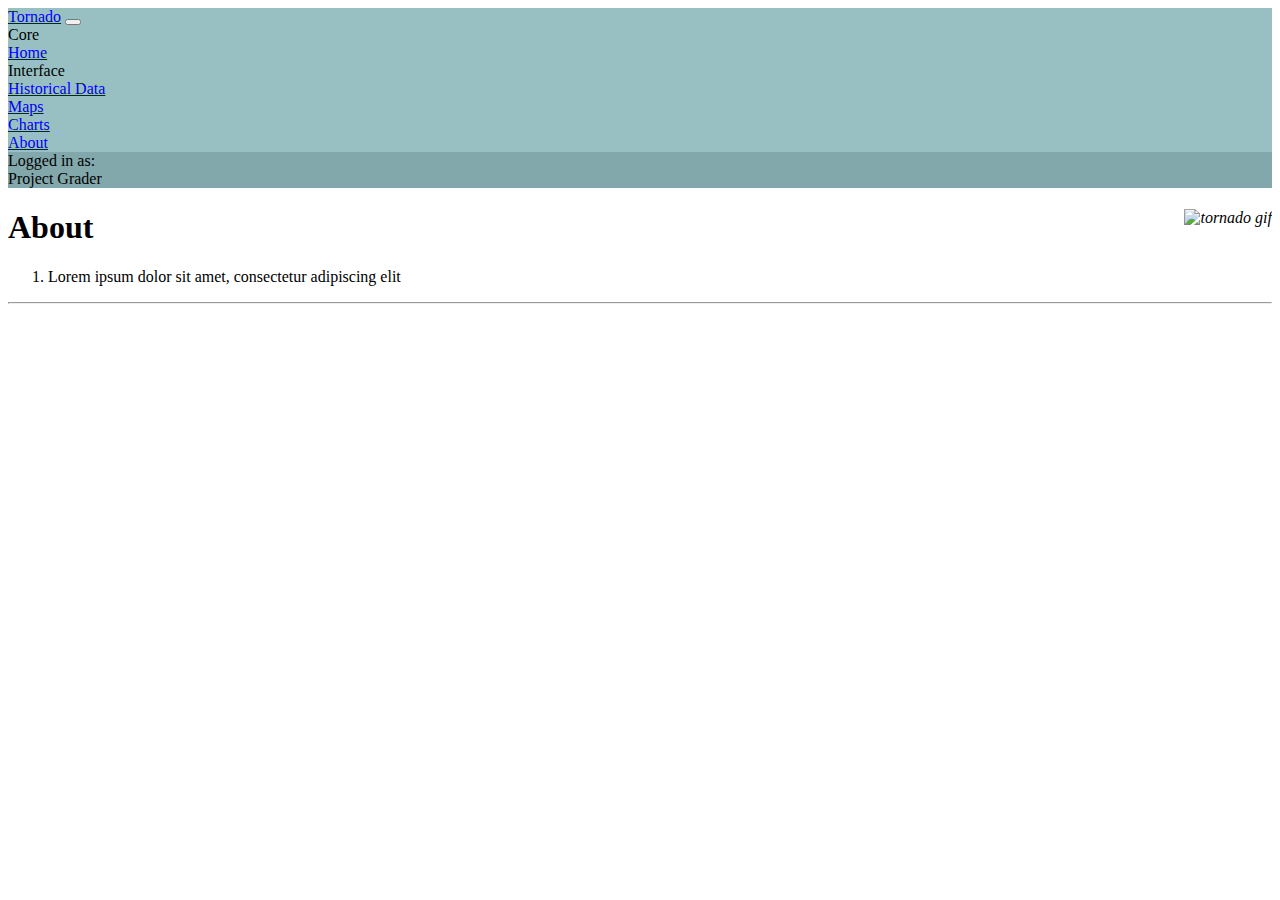
==== templates/about.html @ 5b3fc121 "webpage edit" ====
<!DOCTYPE html>
<html lang="en">
    <head>
        <meta charset="utf-8" />
        <meta http-equiv="X-UA-Compatible" content="IE=edge" />
        <meta name="viewport" content="width=device-width, initial-scale=1, shrink-to-fit=no" />
        <meta name="description" content="" />
        <meta name="author" content="" />
        <title>Tornado Predictions</title>
        <link href="static/css/styles.css" rel="stylesheet" />
        <script src="https://cdnjs.cloudflare.com/ajax/libs/font-awesome/5.15.3/js/all.min.js" crossorigin="anonymous"></script>
        <script src="https://cdn.plot.ly/plotly-latest.min.js"></script>
    </head>
    <body class="sb-nav-fixed">
        <nav class="sb-topnav navbar navbar-expand navbar-dark" style="background-color:#98c0c3">
            <!-- Navbar Brand-->
            <a class="navbar-brand ps-3" href="/">Tornado</a>
            <!-- Sidebar Toggle-->
            <button class="btn btn-link btn-sm order-1 order-lg-0 me-4 me-lg-0" id="sidebarToggle" href="#!"><i class="fas fa-bars"></i></button>
            
            <!-- Navbar-->
            
        </nav>
        <div id="layoutSidenav">
            <div id="layoutSidenav_nav">
                <nav class="sb-sidenav accordion sb-sidenav-dark" style="background-color:#98c0c3" id="sidenavAccordion">
                    <div class="sb-sidenav-menu">
                        <div class="nav">
                            <div class="sb-sidenav-menu-heading">Core</div>
                            <a class="nav-link" href="/">
                                <div class="sb-nav-link-icon"><i class="fas fa-tachometer-alt"></i></div>
                                Home
                            </a>
                            <div class="sb-sidenav-menu-heading">Interface</div>
                            
                            <a class="nav-link collapsed" href="#" data-bs-toggle="collapse" data-bs-target="#collapsePages" aria-expanded="false" aria-controls="collapsePages">
                                <div class="sb-nav-link-icon"><i class="fas fa-book-open"></i></div>
                                Historical Data
                                <div class="sb-sidenav-collapse-arrow"><i class="fas fa-angle-down"></i></div>
                            </a>
                            <div class="collapse" id="collapsePages" aria-labelledby="headingTwo" data-bs-parent="#sidenavAccordion">
                                <nav class="sb-sidenav-menu-nested nav accordion" id="sidenavAccordionPages">
                                    <a class="nav-link" href="/maps">Maps</a>
                                </nav>
                                <nav class="sb-sidenav-menu-nested nav accordion" id="sidenavAccordionPages">
                                    <a class="nav-link" href="/charts">Charts</a>
                                </nav>
                            </div>
                            <a class="nav-link" href="/about">
                                <div class="sb-nav-link-icon"><i class="fas fa-tachometer-alt"></i></div>
                                About
                            </a>
                        </div>
                    </div>
                    <div class="sb-sidenav-footer" style="background-color:#82a8ab; color: black;">
                        <div class="small" style="color: black;">Logged in as:</div>
                        Project Grader
                    </div>
                </nav>
            </div>
            <div id="layoutSidenav_content">
                <main style="position: relative;">
                    <div class="container-fluid px-4">
                        <div style="clear: both">
                            <h1 style="float: left"></h1>
                            <i style="float: right">
                                <img src="https://media3.giphy.com/media/iMWu9tJ6sdEmgxcmWd/giphy.gif?cid=6c09b952tf77ikqeegltjegprfytuhhqkbm2zmn9vy13q0hn&rid=giphy.gif&ct=s" class="img-fluid" style="margin-top: 0px; max-width: 100px; max-height: 100px;" alt="tornado gif">
                            </i>
                        </div>
                        <h1 class="mt-4">About</h1>
                        <ol class="breadcrumb mb-4">
                            <li class="breadcrumb-item active">Lorem ipsum dolor sit amet, consectetur adipiscing elit</li>
                        </ol>

                        <hr>

                        <div class="row">
                            
                        </div>
                        
                        <div class="row">
                            
                        </div>

                       
                            
                        </div>
                    </div>
                </main>
                <!-- <footer class="py-4 bg-light mt-auto">
                    <div class="container-fluid px-4">
                        <div class="d-flex align-items-center justify-content-between small">
                            <div class="text-muted">Copyright &copy; Bootcamp Project 3</div>
                            <div>
                                &middot;
                                <a href="https://ua.bootcampcontent.com/UA-Coding-Bootcamp/uofa-phx-virt-data-pt-06-2021-u-c/-/tree/master/Project%203">Terms &amp; Conditions</a>
                            </div>
                        </div>
                    </div>
                </footer> -->
            </div>
        </div>
        <script src="https://cdnjs.cloudflare.com/ajax/libs/d3/5.5.0/d3.min.js"></script>
        <script src="https://cdn.jsdelivr.net/npm/bootstrap@5.1.0/dist/js/bootstrap.bundle.min.js" crossorigin="anonymous"></script>
        <script src="{{ url_for('static', filename='js/scripts.js') }}"></script>
        <script src="https://cdnjs.cloudflare.com/ajax/libs/Chart.js/2.8.0/Chart.min.js" crossorigin="anonymous"></script>
        <script src="https://cdn.jsdelivr.net/npm/simple-datatables@latest" crossorigin="anonymous"></script>
        
    </body>
</html>
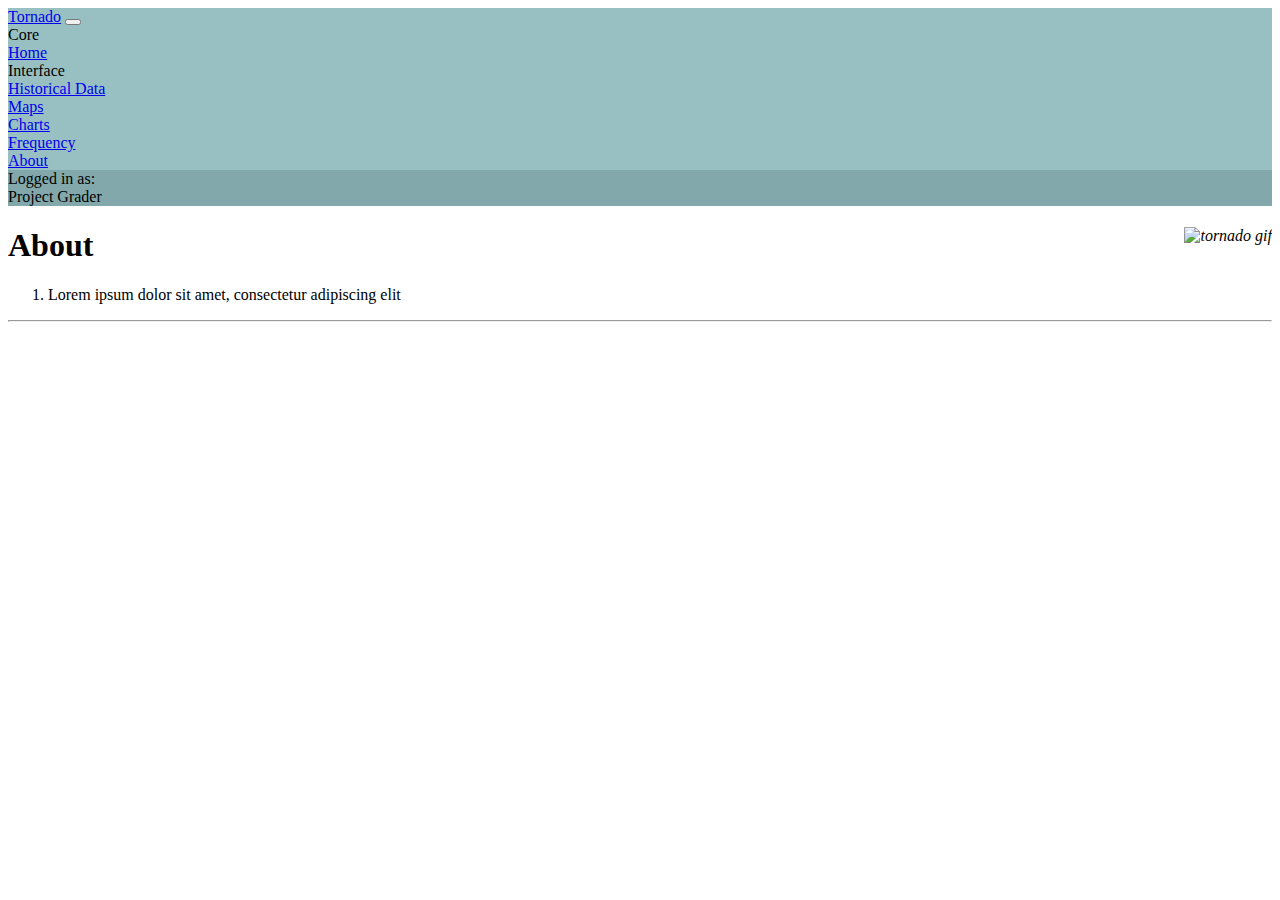
==== commit 4af18bf1: "Update web pages" ====
--- a/templates/about.html
+++ b/templates/about.html
@@ -44,6 +44,9 @@
                                 </nav>
                                 <nav class="sb-sidenav-menu-nested nav accordion" id="sidenavAccordionPages">
                                     <a class="nav-link" href="/charts">Charts</a>
+                                </nav>
+                                <nav class="sb-sidenav-menu-nested nav accordion" id="sidenavAccordionPages">
+                                    <a class="nav-link" href="/frequency">Frequency</a>
                                 </nav>
                             </div>
                             <a class="nav-link" href="/about">
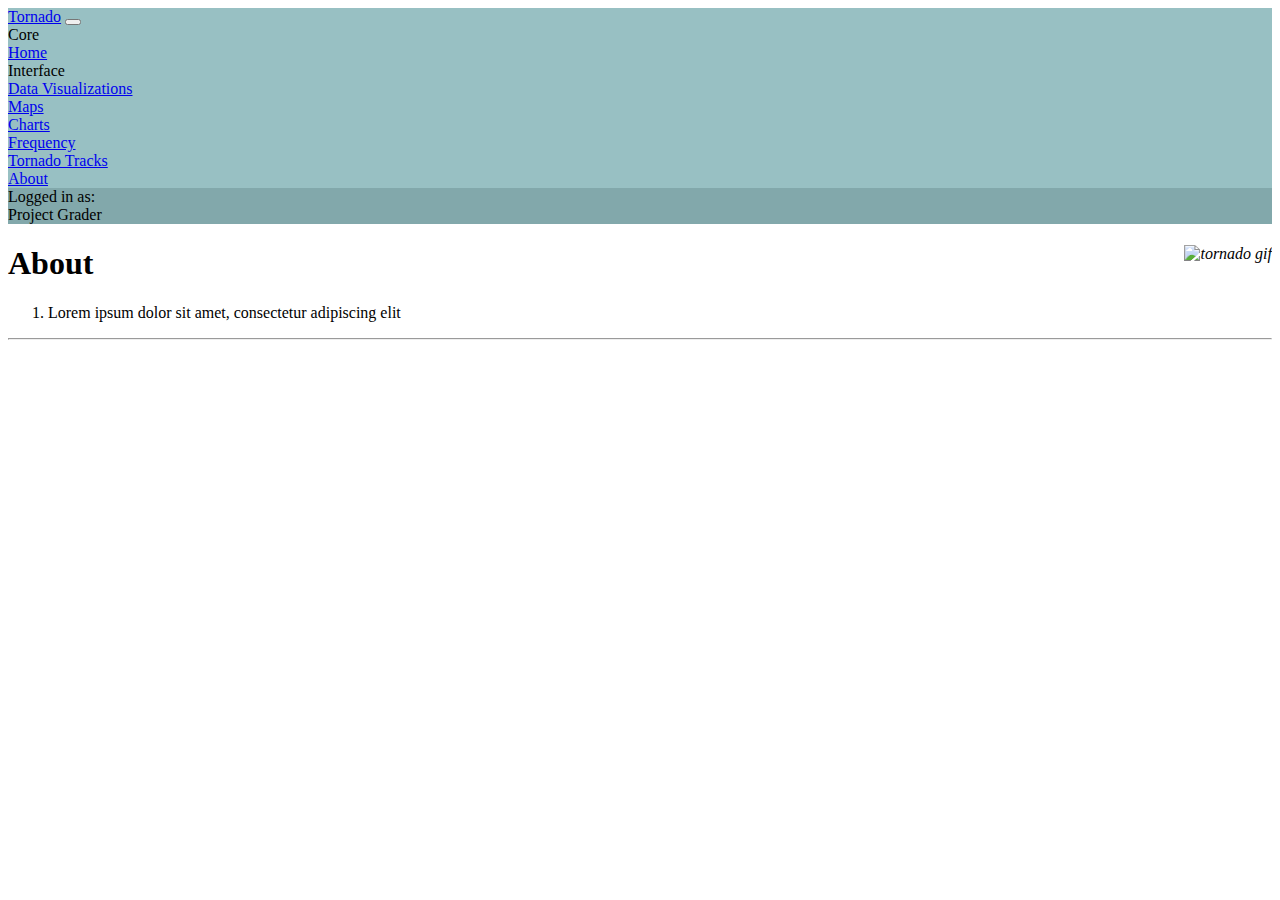
==== commit d487a05b: "updates" ====
--- a/templates/about.html
+++ b/templates/about.html
@@ -35,7 +35,7 @@
                             
                             <a class="nav-link collapsed" href="#" data-bs-toggle="collapse" data-bs-target="#collapsePages" aria-expanded="false" aria-controls="collapsePages">
                                 <div class="sb-nav-link-icon"><i class="fas fa-book-open"></i></div>
-                                Historical Data
+                                Data Visualizations
                                 <div class="sb-sidenav-collapse-arrow"><i class="fas fa-angle-down"></i></div>
                             </a>
                             <div class="collapse" id="collapsePages" aria-labelledby="headingTwo" data-bs-parent="#sidenavAccordion">
@@ -47,6 +47,9 @@
                                 </nav>
                                 <nav class="sb-sidenav-menu-nested nav accordion" id="sidenavAccordionPages">
                                     <a class="nav-link" href="/frequency">Frequency</a>
+                                </nav>
+                                <nav class="sb-sidenav-menu-nested nav accordion" id="sidenavAccordionPages">
+                                    <a class="nav-link" href="/tracks">Tornado Tracks</a>
                                 </nav>
                             </div>
                             <a class="nav-link" href="/about">
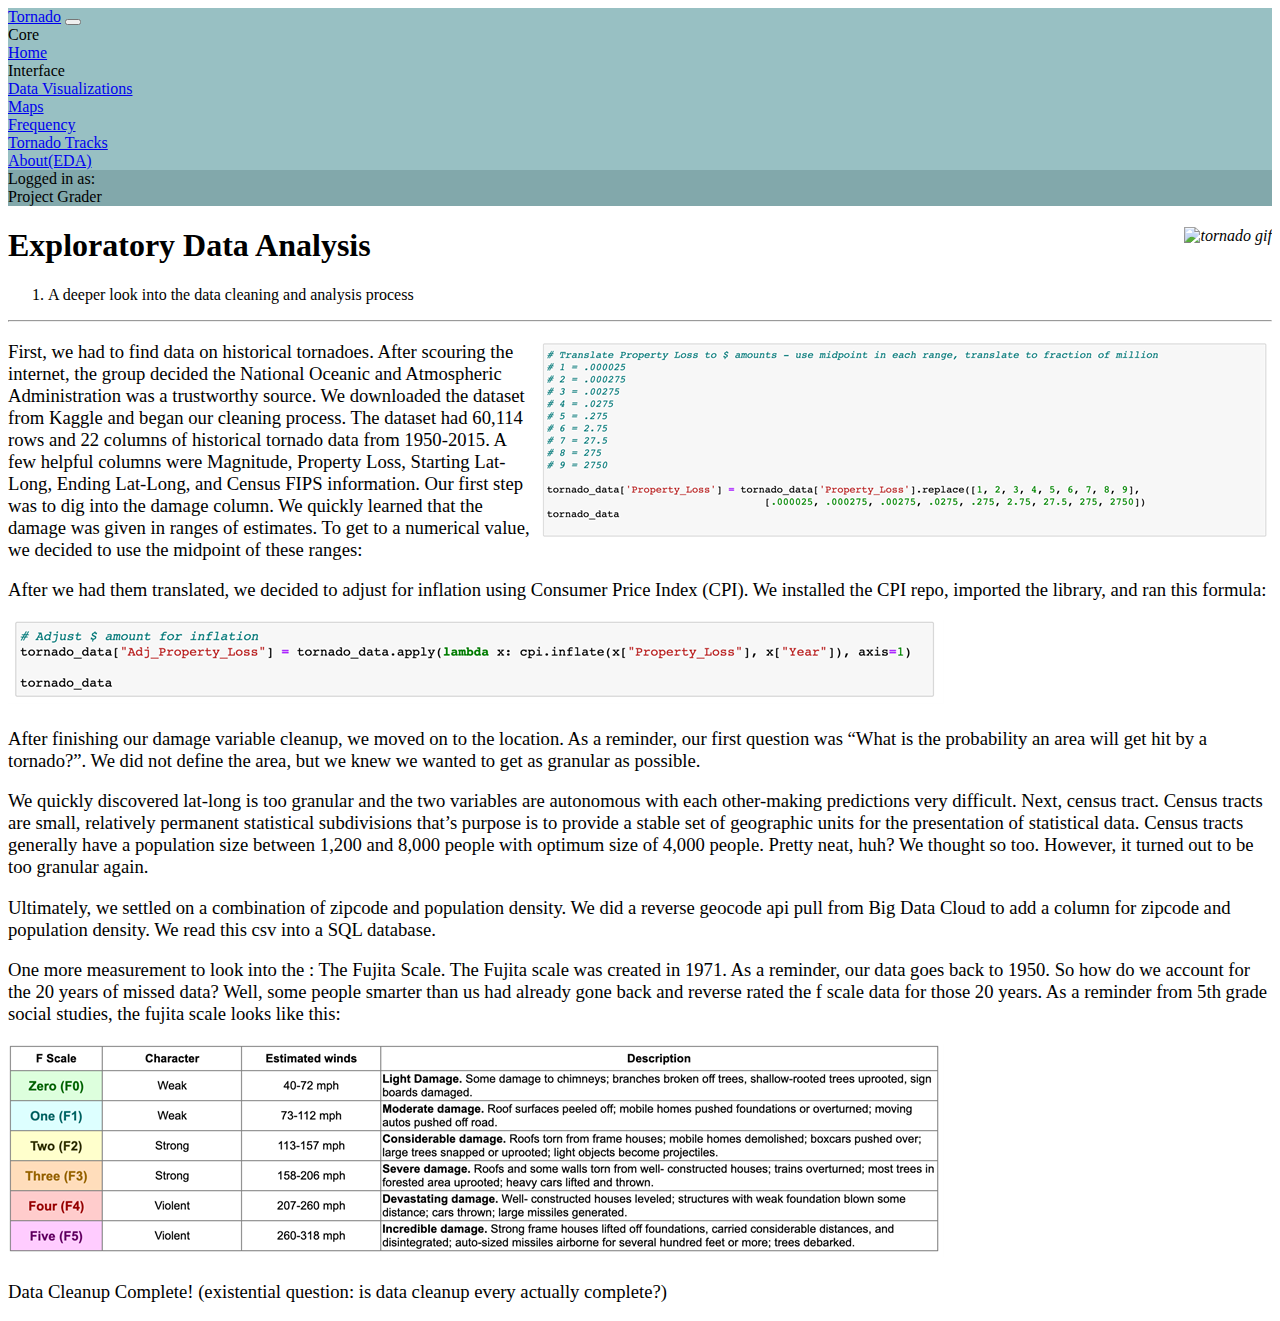
==== commit fcdbccfc: "final html/flask updates" ====
--- a/templates/about.html
+++ b/templates/about.html
@@ -43,9 +43,6 @@
                                     <a class="nav-link" href="/maps">Maps</a>
                                 </nav>
                                 <nav class="sb-sidenav-menu-nested nav accordion" id="sidenavAccordionPages">
-                                    <a class="nav-link" href="/charts">Charts</a>
-                                </nav>
-                                <nav class="sb-sidenav-menu-nested nav accordion" id="sidenavAccordionPages">
                                     <a class="nav-link" href="/frequency">Frequency</a>
                                 </nav>
                                 <nav class="sb-sidenav-menu-nested nav accordion" id="sidenavAccordionPages">
@@ -54,7 +51,7 @@
                             </div>
                             <a class="nav-link" href="/about">
                                 <div class="sb-nav-link-icon"><i class="fas fa-tachometer-alt"></i></div>
-                                About
+                                About(EDA)
                             </a>
                         </div>
                     </div>
@@ -73,21 +70,49 @@
                                 <img src="https://media3.giphy.com/media/iMWu9tJ6sdEmgxcmWd/giphy.gif?cid=6c09b952tf77ikqeegltjegprfytuhhqkbm2zmn9vy13q0hn&rid=giphy.gif&ct=s" class="img-fluid" style="margin-top: 0px; max-width: 100px; max-height: 100px;" alt="tornado gif">
                             </i>
                         </div>
-                        <h1 class="mt-4">About</h1>
+                        <h1 class="mt-4">Exploratory Data Analysis</h1>
                         <ol class="breadcrumb mb-4">
-                            <li class="breadcrumb-item active">Lorem ipsum dolor sit amet, consectetur adipiscing elit</li>
+                            <li class="breadcrumb-item active">A deeper look into the data cleaning and analysis process</li>
                         </ol>
 
                         <hr>
+                        
+                        <div class="col-xl-10" style="font-size: 14pt;">
+                            <img src="../static/images/project4_propertyLoss.png" alt="" style="float: right;">
+                            <p>
+                                First, we had to find data on historical tornadoes. After scouring the internet, the group decided the National Oceanic and Atmospheric Administration was a trustworthy source. We downloaded the dataset from Kaggle and began our cleaning process. 
 
-                        <div class="row">
+                                The dataset had 60,114 rows and 22 columns of historical tornado data from 1950-2015. A few helpful columns were Magnitude, Property Loss, Starting Lat-Long, Ending Lat-Long, and Census FIPS information. 
+                                
+                                Our first step was to dig into the damage column. We quickly learned that the damage was given in ranges of estimates. To get to a numerical value, we decided to use the midpoint of these ranges:
+                            </p> 
                             
-                        </div>
-                        
-                        <div class="row">
-                            
-                        </div>
+                                
+                            <p>
+                                After we had them translated, we decided to adjust for inflation using Consumer Price Index (CPI). We installed the CPI repo, imported the library, and ran this formula: 
+                            </p>
+                            <img src="../static/images/project4_CPI.png" alt="" >     
+                                
+                            <p>   
+                                After finishing our damage variable cleanup, we moved on to the location. As a reminder, our first question was “What is the probability an area will get hit by a tornado?”. We did not define the area, but we knew we wanted to get as granular as possible. 
+                            </p>
+                            <p>     
+                                We quickly discovered lat-long is too granular and the two variables are autonomous with each other-making predictions very difficult. Next, census tract. Census tracts are small, relatively permanent statistical subdivisions that’s purpose is to provide a stable set of geographic units for the presentation of statistical data. Census tracts generally have a population size between 1,200 and 8,000 people with optimum size of 4,000 people.  Pretty neat, huh? We thought so too. However, it turned out to be too granular again. 
+                            </p>
+                            <p>     
+                                Ultimately, we settled on a combination of zipcode and population density. We did a reverse geocode api pull from Big Data Cloud to add a column for zipcode and population density. We read this csv into a SQL database. 
+                            </p>  
+            
+                            <p>   
+                                One more measurement to look into the :  The Fujita Scale. The Fujita scale was created in 1971. As a reminder, our data goes back to 1950. So how do we account for the 20 years of missed data? Well, some people smarter than us had already gone back and reverse rated the f scale data for those 20 years. As a reminder from 5th grade social studies, the fujita scale looks like this:  
+                            </p>
+                             <img src="../static/images/project4_fujitaScale.png" alt="">     
+                            <br> 
 
+                            <p>
+                                Data Cleanup Complete! (existential question: is data cleanup every actually complete?)
+                            </p>
+                    </div>
                        
                             
                         </div>
